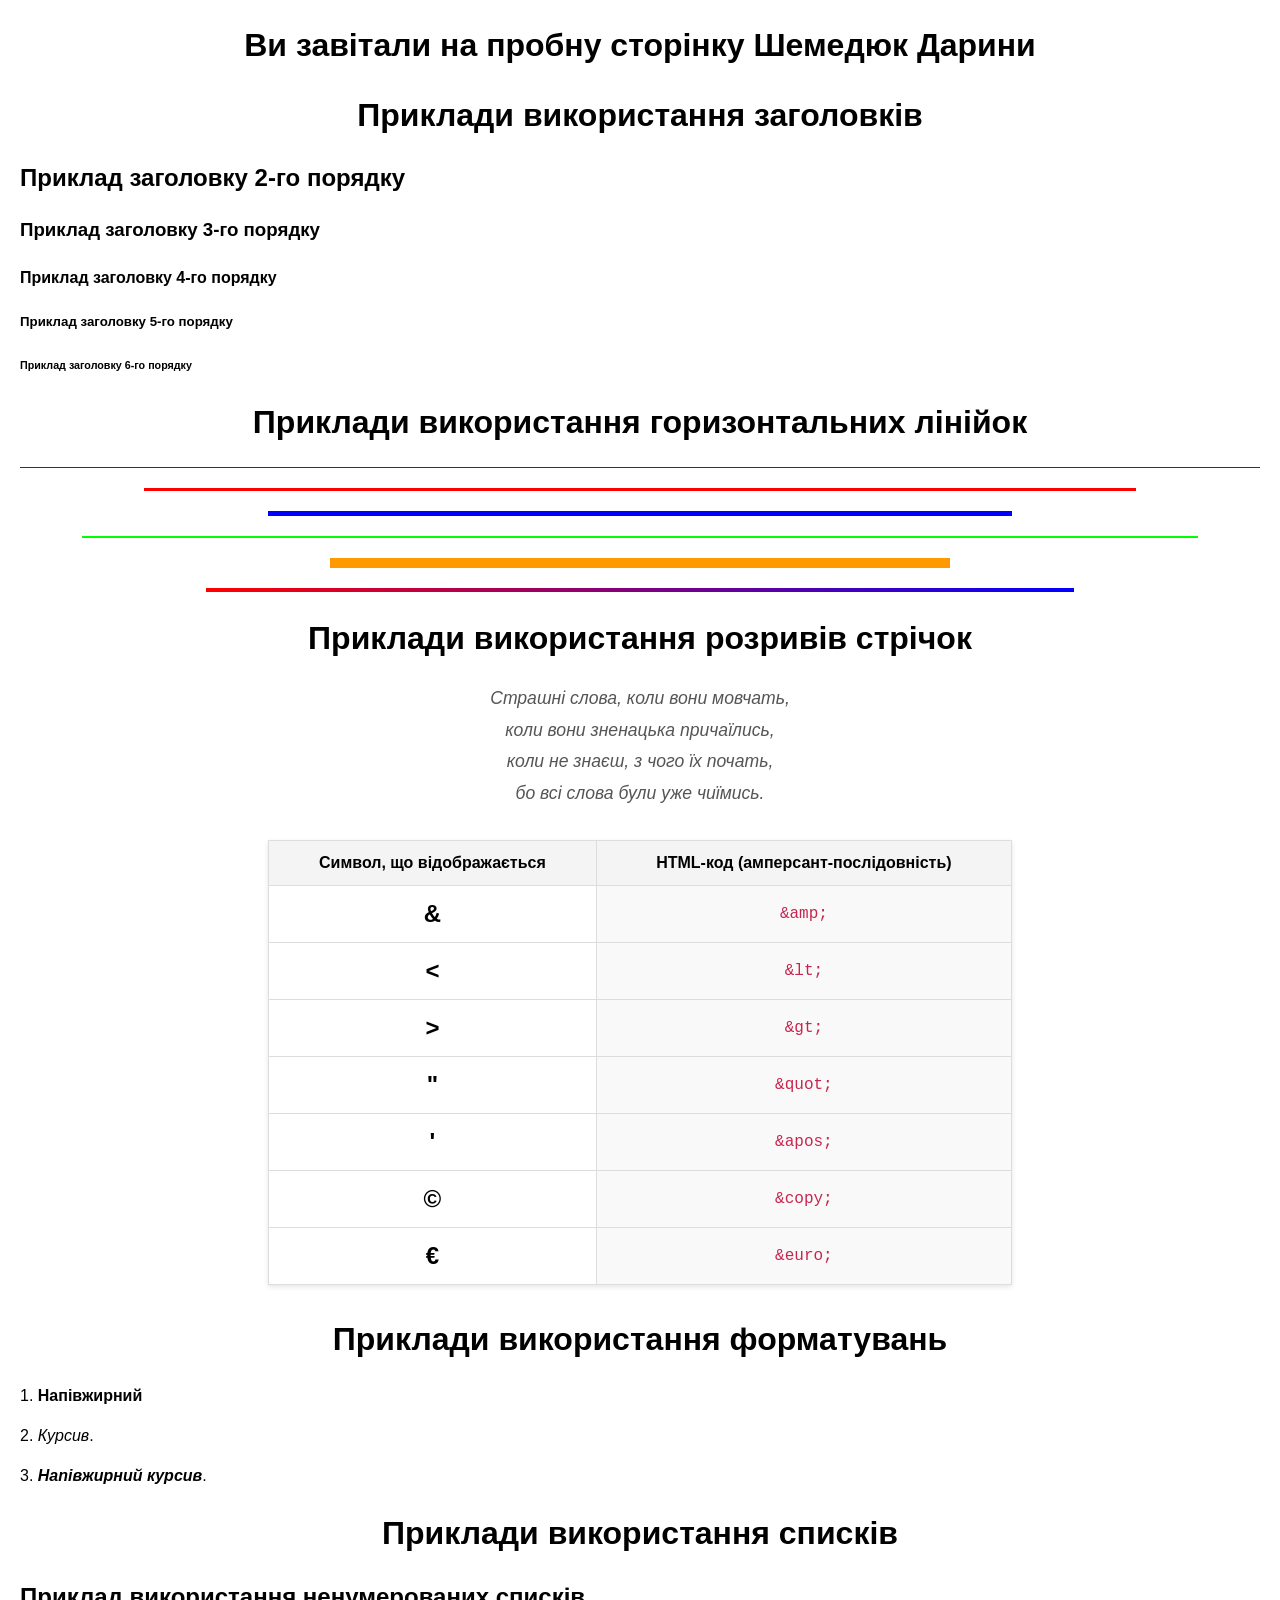
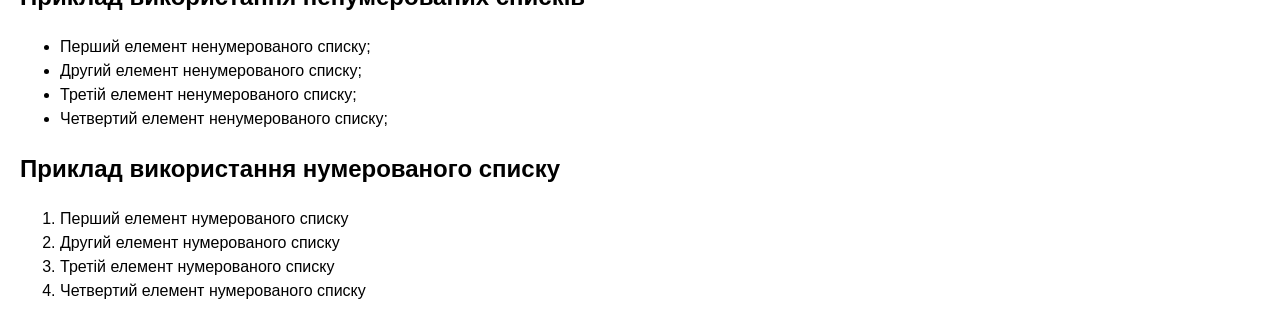
==== Лабораторна 3/index.html @ e7523a97 "feat: додано приклади ненумерованих та нумерованих списків" ====
<!DOCTYPE html>
<html lang="uk">
<head>
  <title>Пробна сторінка Шемедюк Дарина</title>
  <meta charset="UTF-8">
  <meta name="viewport" content="width=device-width, initial-scale=1.0">

  <style>
    body {
      font-family: Arial, sans-serif;
      margin: 20px;
      line-height: 1.5;
    }
    h1 {
      text-align: center;
    }

    hr {
      border: none;
      margin: 20px auto;
    }

    .hr-1 { height: 1px; width: 100%; background-color: #333; }
    .hr-2 { height: 3px; width: 80%; background-color: #f00; }
    .hr-3 { height: 5px; width: 60%; background-color: #00f; }
    .hr-4 { height: 2px; width: 90%; background-color: #0f0; }
    .hr-5 { height: 10px; width: 50%; background-color: #f90; }
    .hr-6 {
      height: 4px;
      width: 70%;
      background-image: linear-gradient(to right, #f00, #00f);
    }

    .poem {
      text-align: center;
      font-style: italic;
      font-size: 1.1em;
      color: #555;
      line-height: 1.8;
    }

    .entity-table {
      width: 60%;
      margin: 30px auto;
      border-collapse: collapse;
      box-shadow: 0 2px 5px rgba(0,0,0,0.1);
    }

    .entity-table th,
    .entity-table td {
      border: 1px solid #ddd;
      padding: 10px 15px;
      text-align: center;
    }

    .entity-table th {
      background-color: #f4f4f4;
      font-weight: bold;
    }

    .entity-table td:first-child {
      font-size: 1.5em;
      font-weight: bold;
    }

    .entity-table td:last-child {
      font-family: 'Courier New', Courier, monospace;
      background-color: #f9f9f9;
      color: #c7254e;
    }
  </style>
</head>
<body>
<h1>Ви завітали на пробну сторінку Шемедюк Дарини</h1>

<h1>Приклади використання заголовків</h1>

<h2>Приклад заголовку 2-го порядку</h2>
<h3>Приклад заголовку 3-го порядку</h3>
<h4>Приклад заголовку 4-го порядку</h4>
<h5>Приклад заголовку 5-го порядку</h5>
<h6>Приклад заголовку 6-го порядку</h6>

<h1>Приклади використання горизонтальних лінійок</h1>
<hr class="hr-1">
<hr class="hr-2">
<hr class="hr-3">
<hr class="hr-4">
<hr class="hr-5">
<hr class="hr-6">

<h1>Приклади використання розривів стрічок</h1>
<p class="poem">
  Страшні слова, коли вони мовчать,<br>
  коли вони зненацька причаїлись,<br>
  коли не знаєш, з чого їх почать,<br>
  бо всі слова були уже чиїмись.
</p>

<table class="entity-table">
  <thead>
  <tr>
    <th>Символ, що відображається</th>
    <th>HTML-код (амперсант-послідовність)</th>
  </tr>
  </thead>
  <tbody>
  <tr>
    <td>&</td>
    <td>&amp;amp;</td>
  </tr>
  <tr>
    <td><</td>
    <td>&amp;lt;</td>
  </tr>
  <tr>
    <td>></td>
    <td>&amp;gt;</td>
  </tr>
  <tr>
    <td>"</td>
    <td>&amp;quot;</td>
  </tr>
  <tr>
    <td>'</td>
    <td>&amp;apos;</td>
  </tr>
  <tr>
    <td>©</td>
    <td>&amp;copy;</td>
  </tr>
  <tr>
    <td>€</td>
    <td>&amp;euro;</td>
  </tr>
  </tbody>
</table>

<h1>Приклади використання форматувань</h1>

<p>1. <strong>Напівжирний</strong></p>
<p>2. <em>Курсив</em>.</p>
<p>3. <strong><em>Напівжирний курсив</strong></em>.</p>

<h1>Приклади використання списків</h1>

<h2>Приклад використання ненумерованих списків</h2>
<ul>
  <li>Перший елемент ненумерованого списку;</li>
  <li>Другий елемент ненумерованого списку;</li>
  <li>Третій елемент ненумерованого списку;</li>
  <li>Четвертий елемент ненумерованого списку;</li>
</ul>

<h2>Приклад використання нумерованого списку</h2>
<ol>
  <li>Перший елемент нумерованого списку</li>
  <li>Другий елемент нумерованого списку</li>
  <li>Третій елемент нумерованого списку</li>
  <li>Четвертий елемент нумерованого списку</li>
</ol>
</body>
</html>
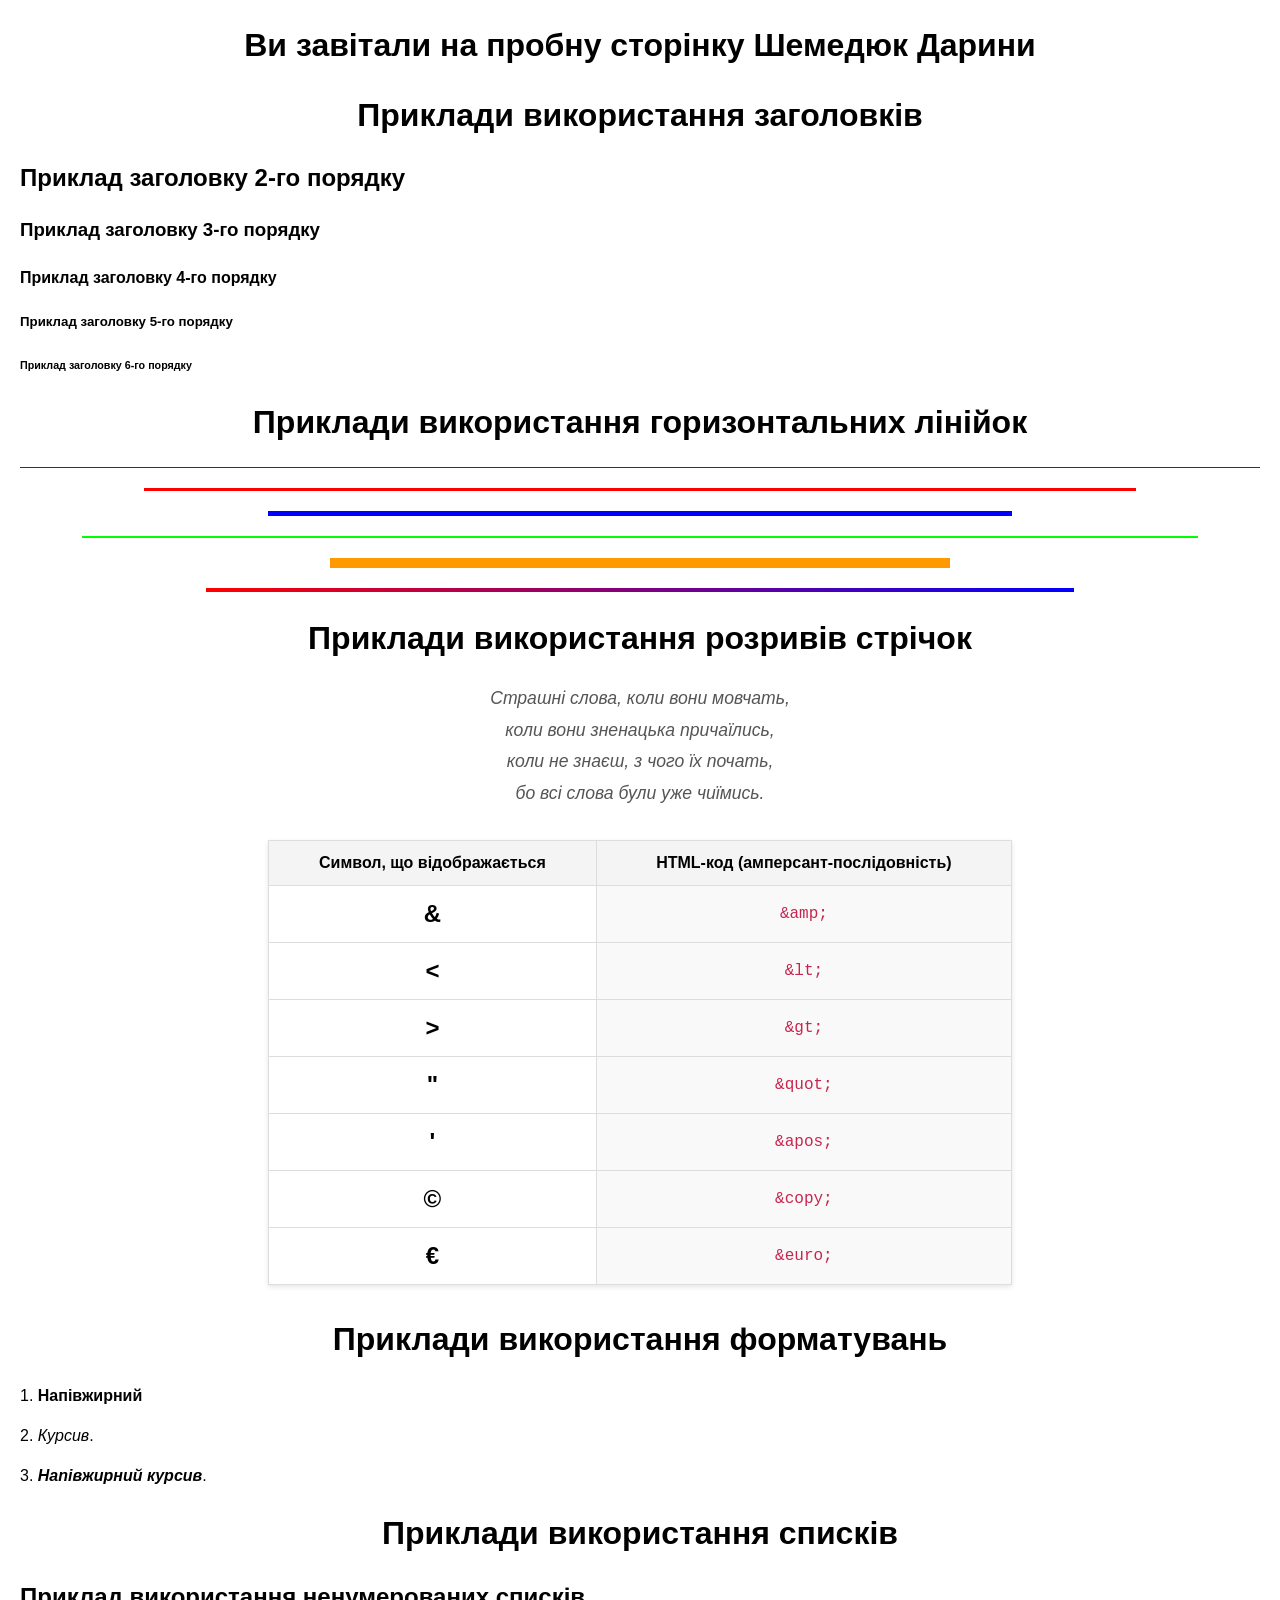
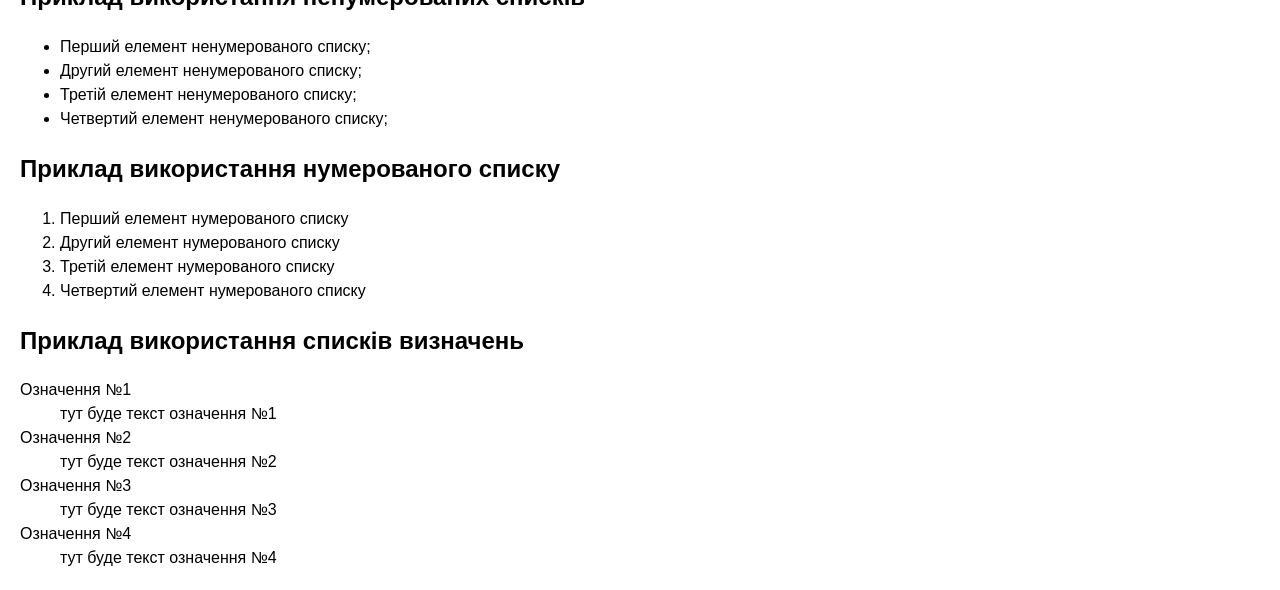
==== commit 2700d105: "feat:додано список визначень" ====
--- a/Лабораторна 3/index.html
+++ b/Лабораторна 3/index.html
@@ -159,5 +159,21 @@
   <li>Третій елемент нумерованого списку</li>
   <li>Четвертий елемент нумерованого списку</li>
 </ol>
+
+<h2>Приклад використання списків визначень</h2>
+
+<dl>
+  <dt>Означення №1</dt>
+  <dd>тут буде текст означення №1</dd>
+
+  <dt>Означення №2</dt>
+  <dd>тут буде текст означення №2</dd>
+
+  <dt>Означення №3</dt>
+  <dd>тут буде текст означення №3</dd>
+
+  <dt>Означення №4</dt>
+  <dd>тут буде текст означення №4</dd>
+</dl>
 </body>
 </html>
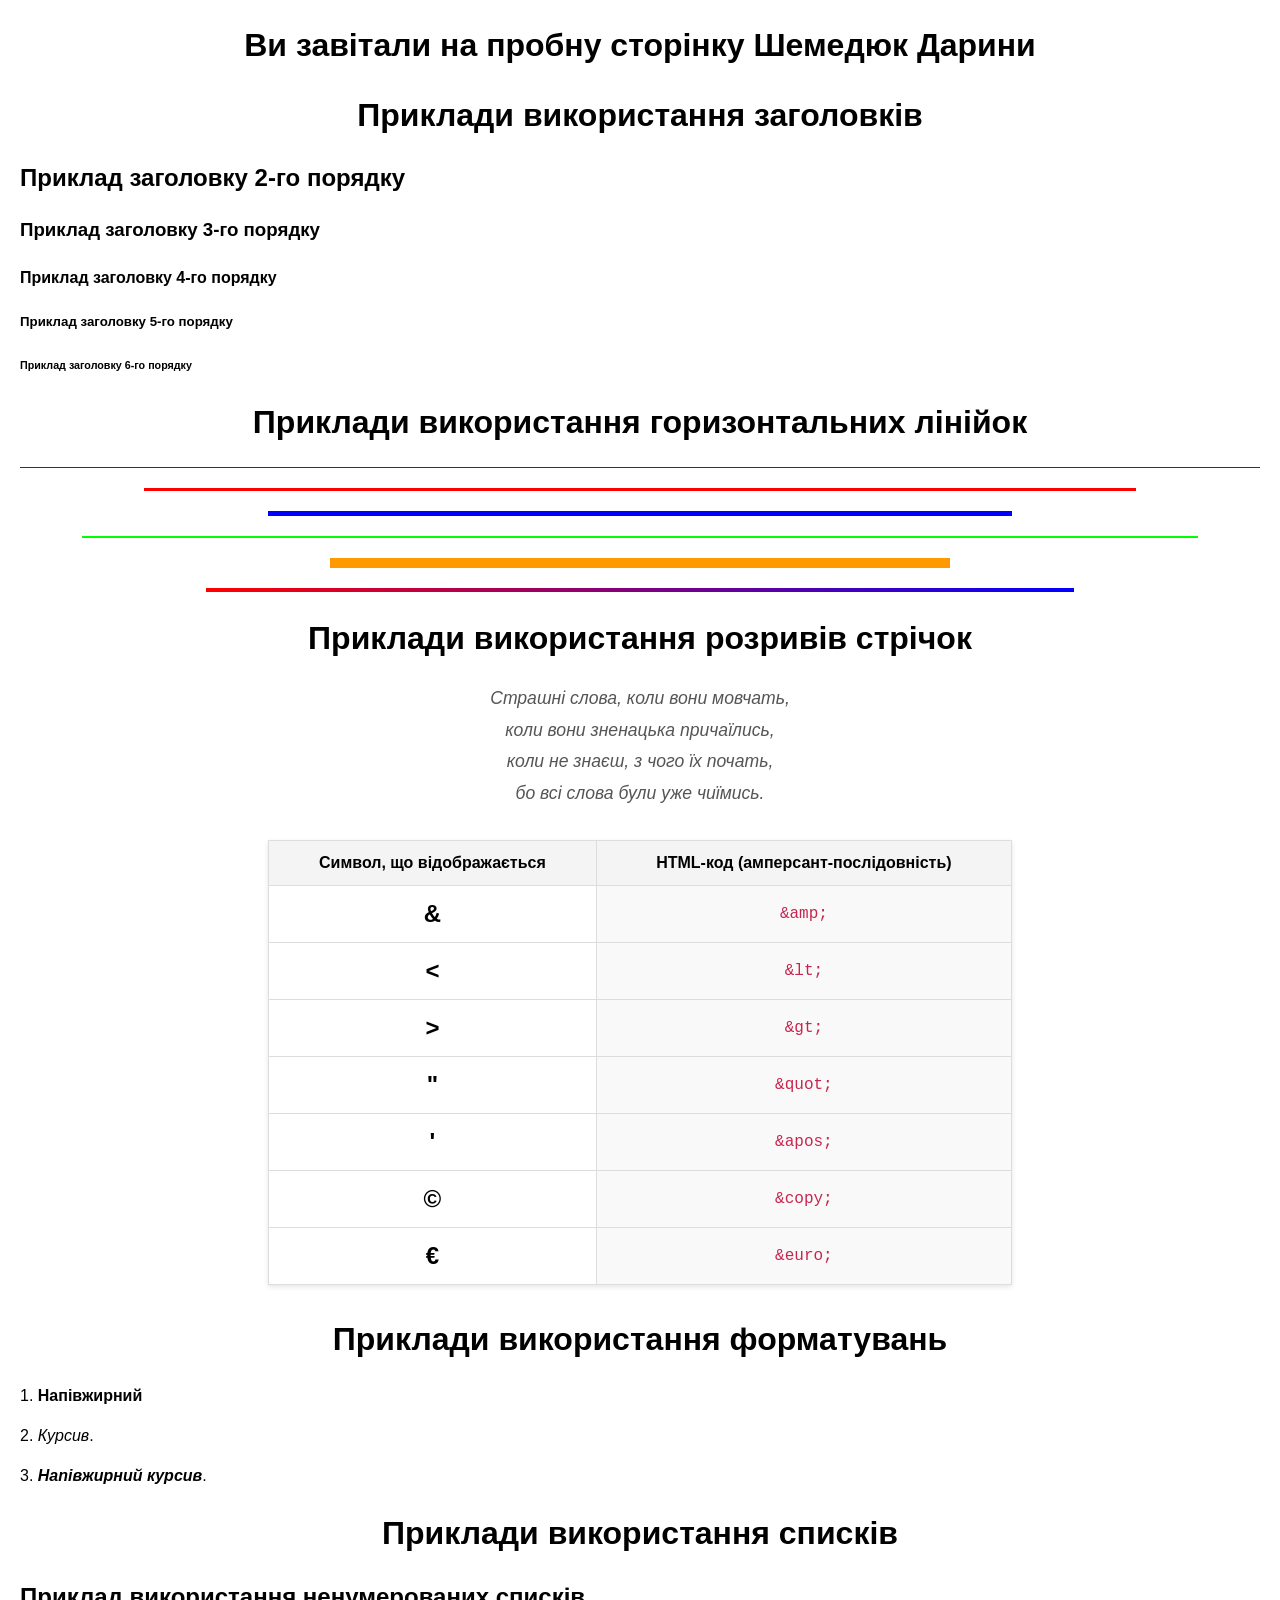
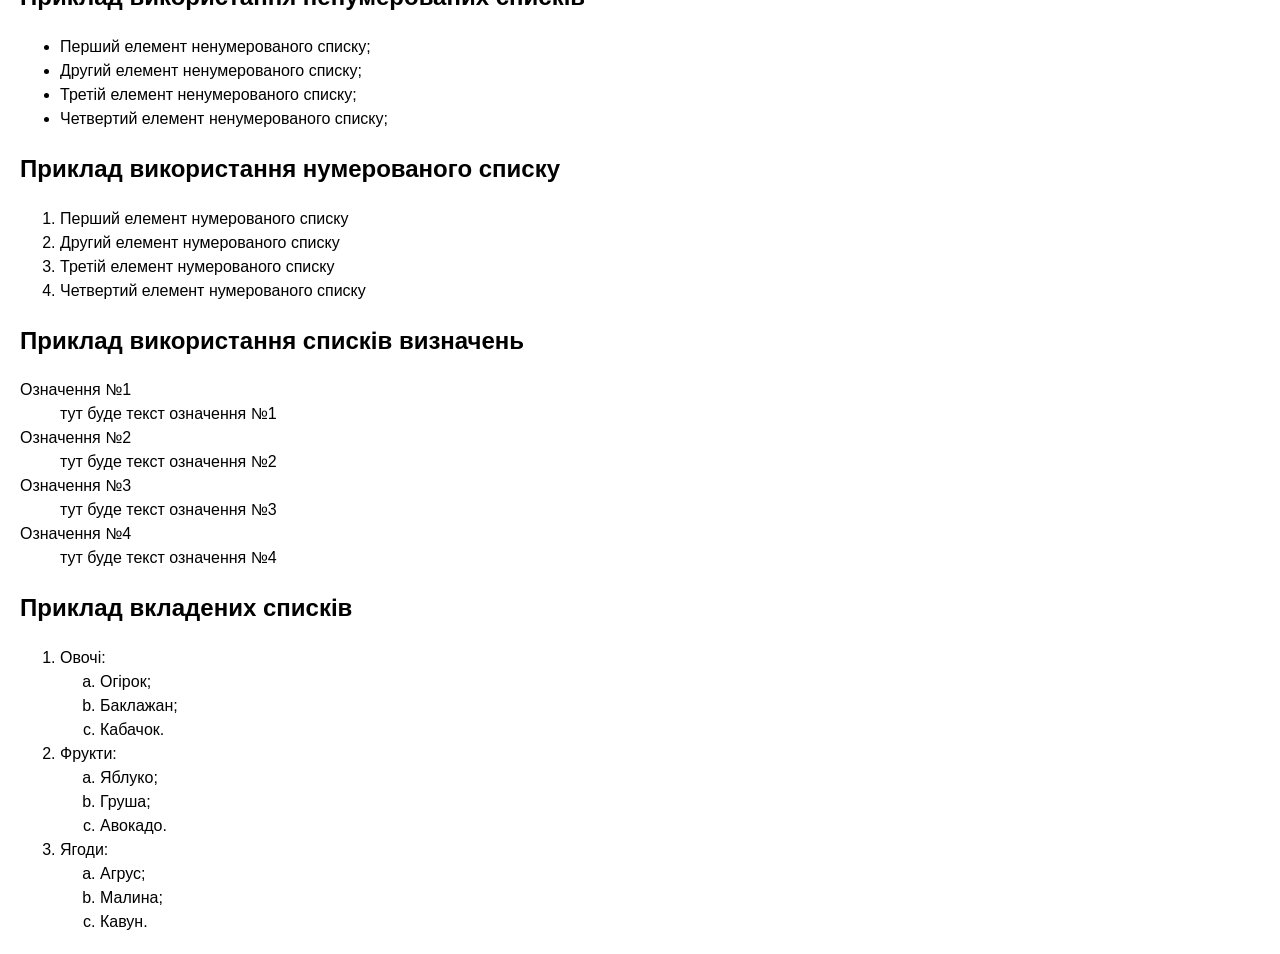
==== commit 5e9cdfe0: "feat:додано приклад вкладених списків" ====
--- a/Лабораторна 3/index.html
+++ b/Лабораторна 3/index.html
@@ -175,5 +175,31 @@
   <dt>Означення №4</dt>
   <dd>тут буде текст означення №4</dd>
 </dl>
+
+<h2>Приклад вкладених списків</h2>
+
+<ol>
+  <li>Овочі:
+    <ol type="a">
+      <li>Огірок;</li>
+      <li>Баклажан;</li>
+      <li>Кабачок.</li>
+    </ol>
+  </li>
+  <li>Фрукти:
+    <ol type="a">
+      <li>Яблуко;</li>
+      <li>Груша;</li>
+      <li>Авокадо.</li>
+    </ol>
+  </li>
+  <li>Ягоди:
+    <ol type="a">
+      <li>Агрус;</li>
+      <li>Малина;</li>
+      <li>Кавун.</li>
+    </ol>
+  </li>
+</ol>
 </body>
 </html>
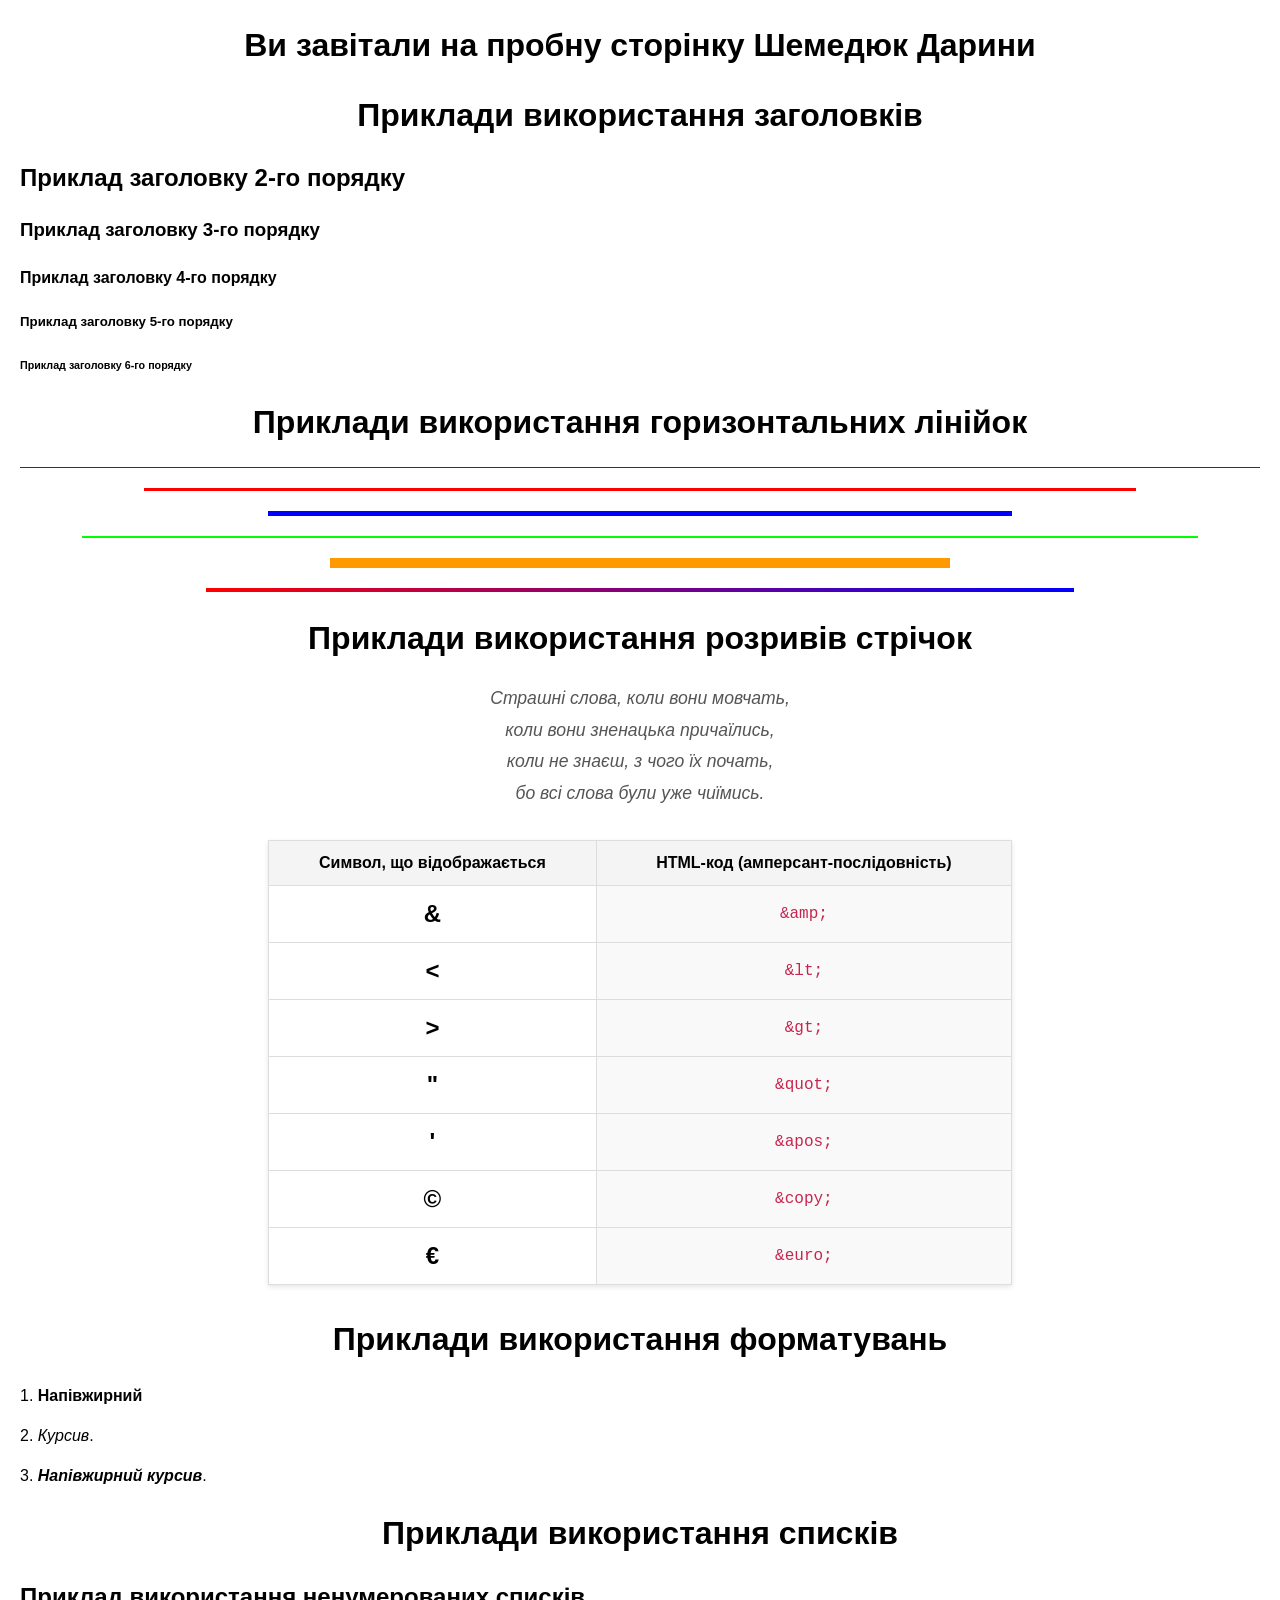
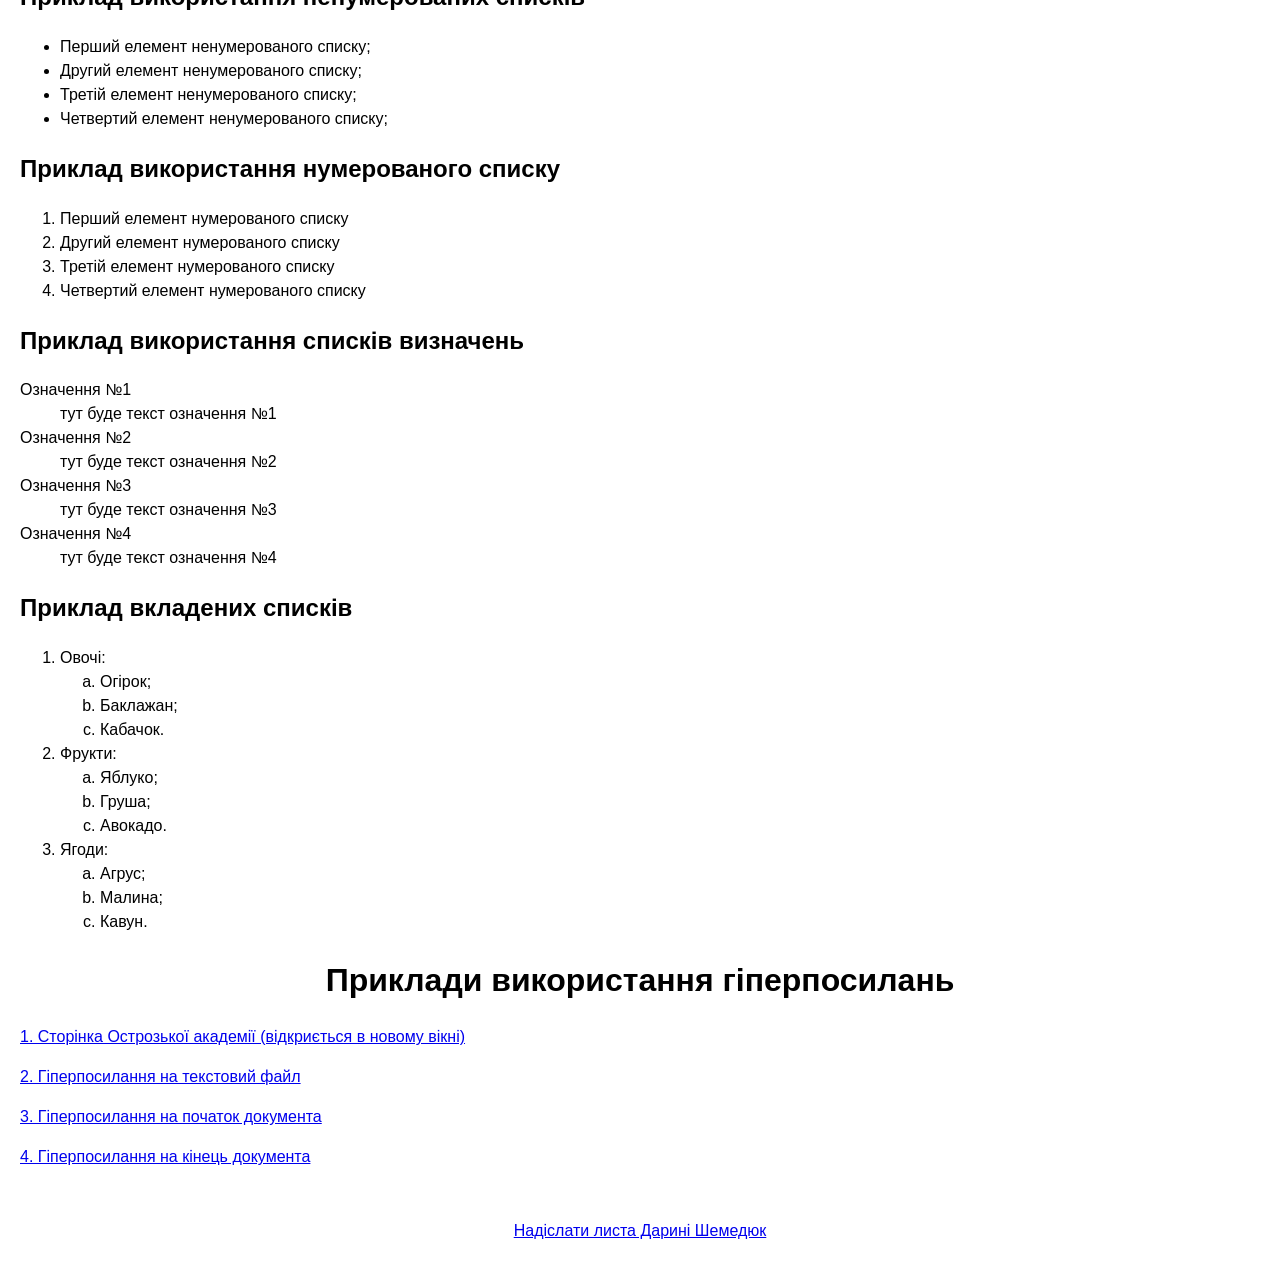
==== commit 0408798b: "feat:додано приклад гіперпосилань" ====
--- a/Лабораторна 3/index.html
+++ b/Лабораторна 3/index.html
@@ -201,5 +201,24 @@
     </ol>
   </li>
 </ol>
+
+<h1>Приклади використання гіперпосилань</h1>
+
+<p><a href="https://www.oa.edu.ua/" target="_blank">1. Сторінка Острозької академії (відкриється в новому вікні)</a></p>
+
+<p><a href="text_file.txt">2. Гіперпосилання на текстовий файл</a></p>
+
+<p><a href="#top_of_page">3. Гіперпосилання на початок документа</a></p>
+
+<p><a href="#bottom_of_page">4. Гіперпосилання на кінець документа</a></p>
+
+<p class="mail-link-container" style="text-align: center; margin-top: 50px; padding-bottom: 20px;">
+  <a href="mailto:shemedyuk.daryna@example.com?Subject=Питання_щодо_завдання"
+     title="клацніть тут, щоб написати мені листа">
+    Надіслати листа Дарині Шемедюк
+  </a>
+</p>
+
+<a id="bottom_of_page"></a>
 </body>
 </html>
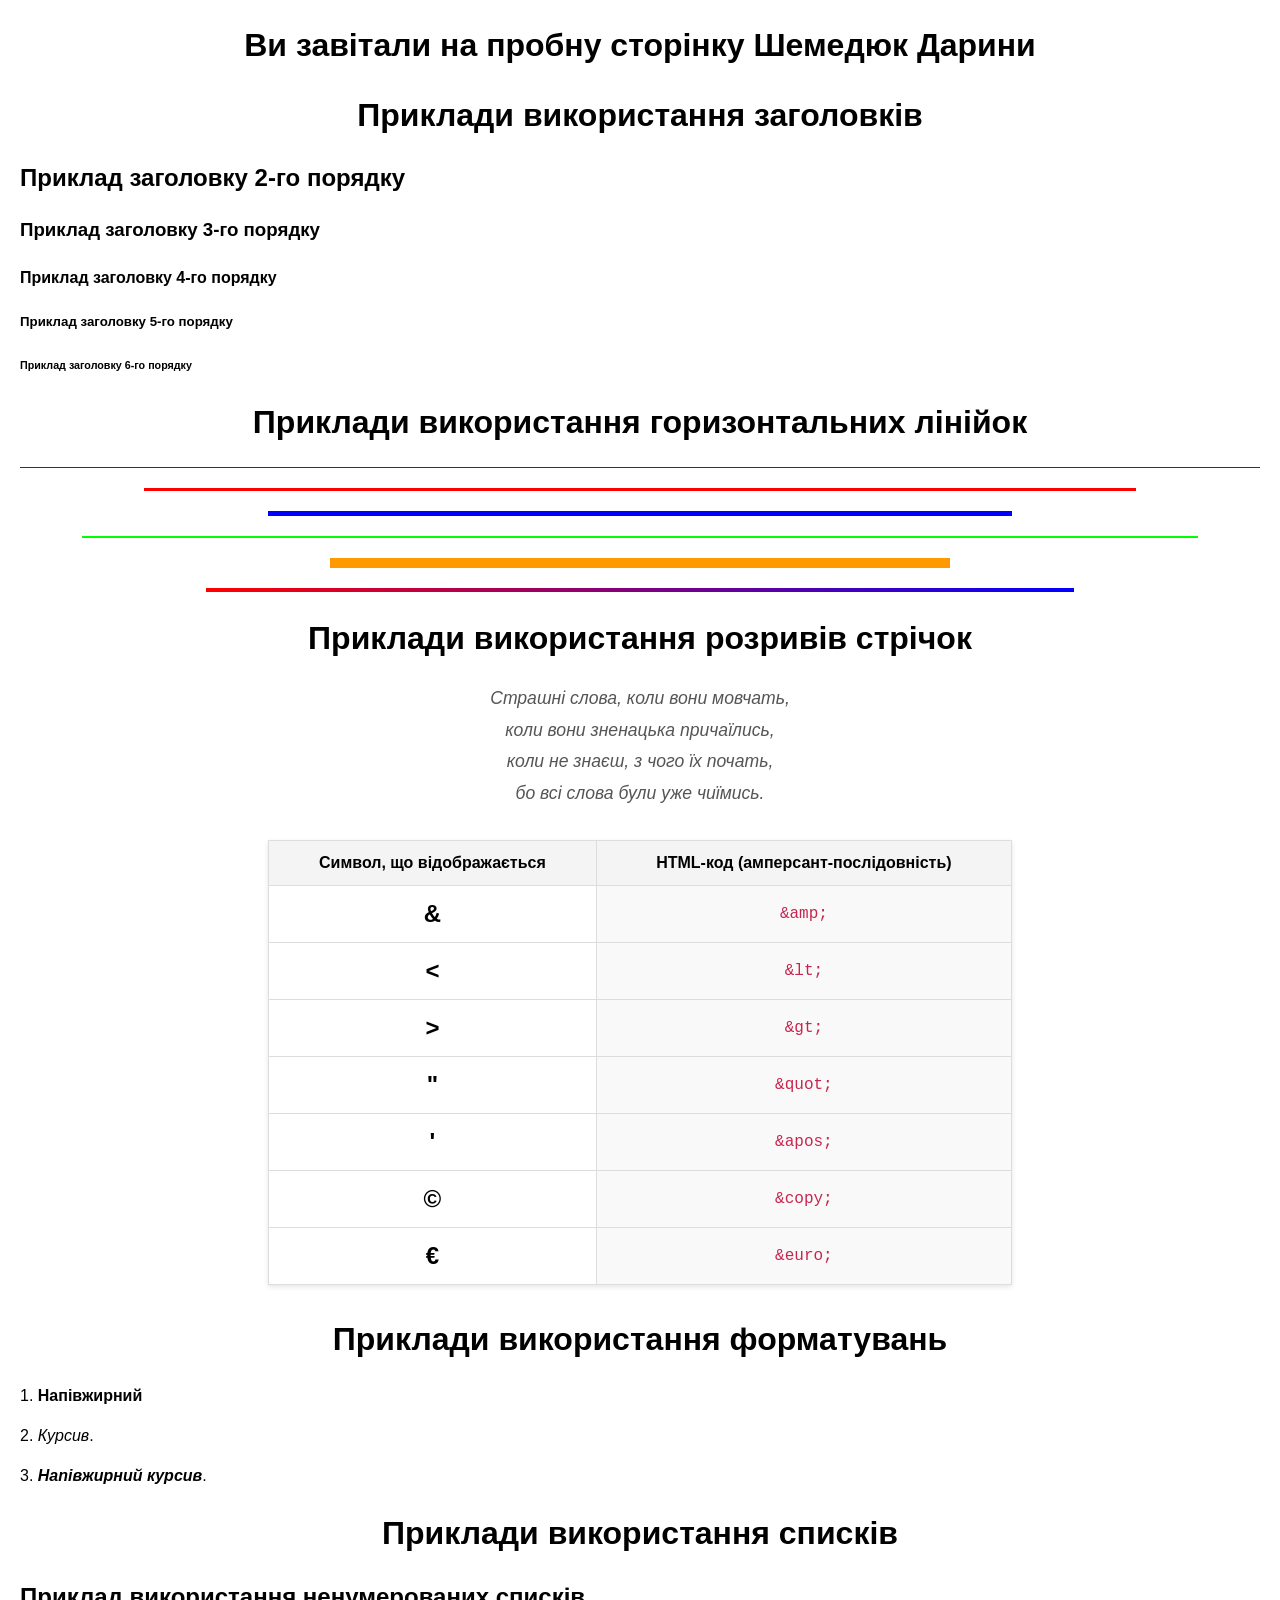
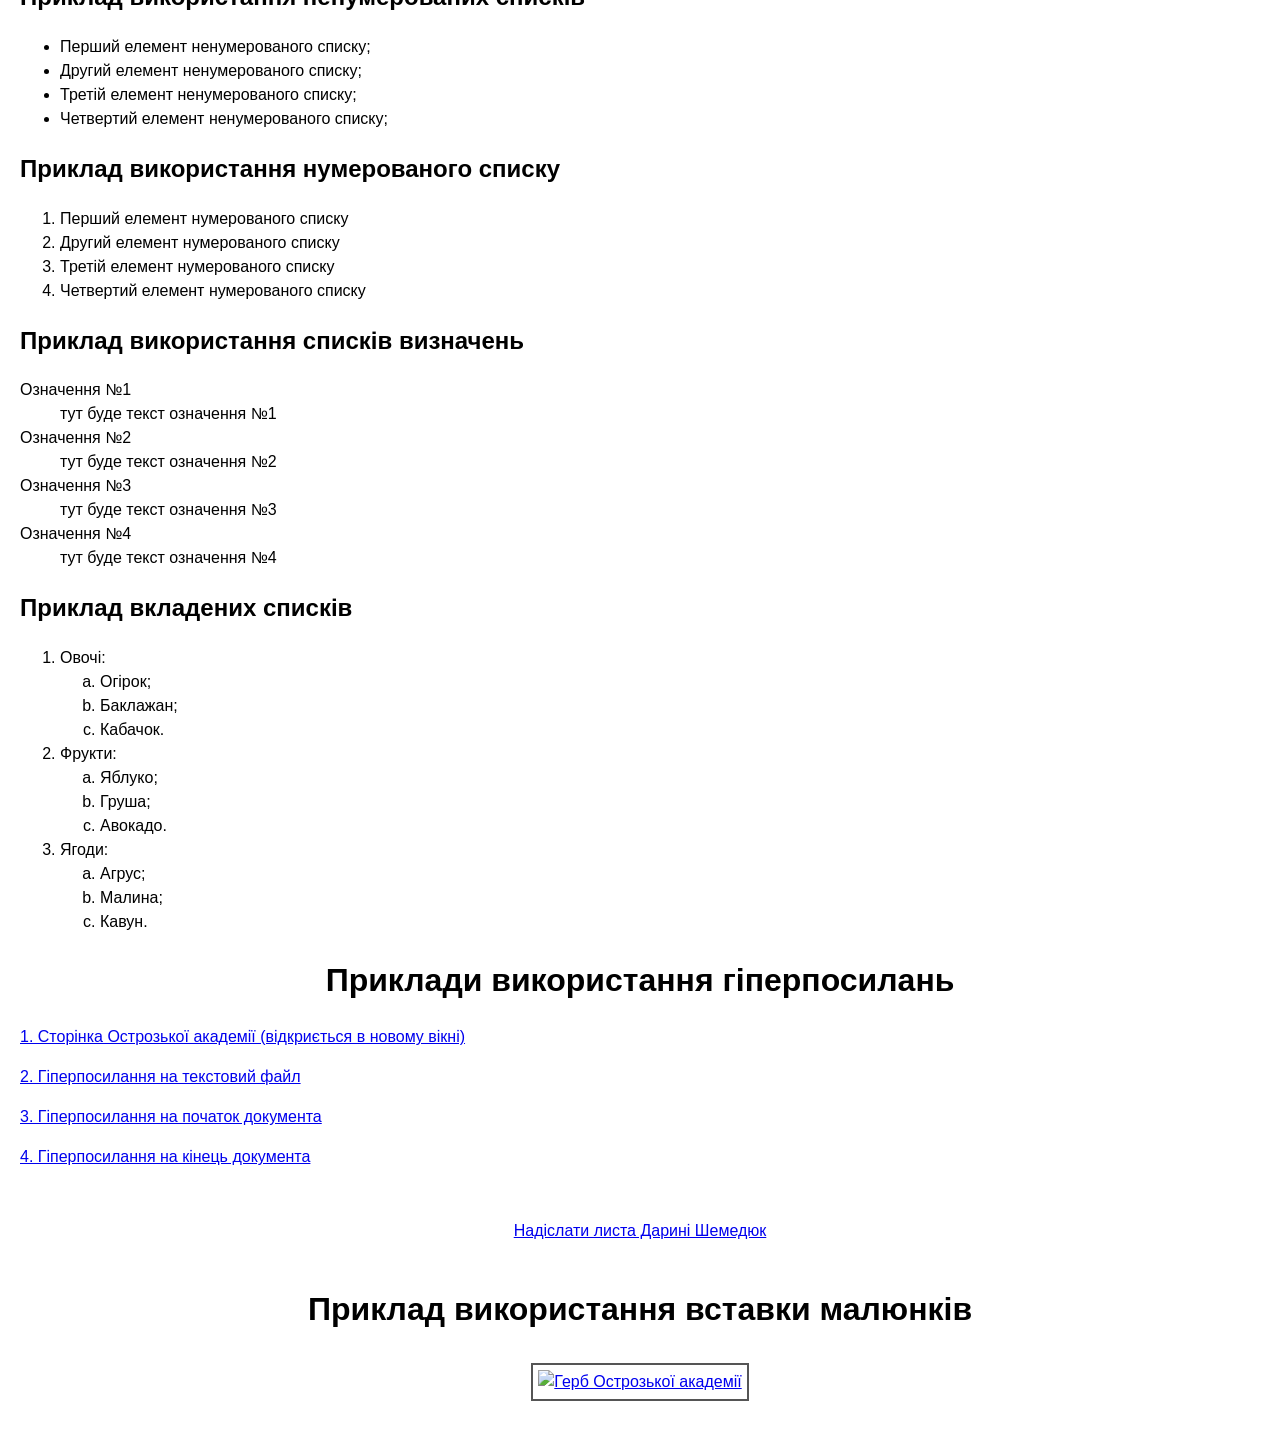
==== commit 25498cce: "feat:додано приклад гіперпосилання зображення герба" ====
--- a/Лабораторна 3/index.html
+++ b/Лабораторна 3/index.html
@@ -67,6 +67,19 @@
       font-family: 'Courier New', Courier, monospace;
       background-color: #f9f9f9;
       color: #c7254e;
+    }
+
+    .image-container {
+      text-align: center;
+      margin: 30px 0;
+    }
+
+    .герб-зображення {
+      max-width: 300px;
+      height: auto;
+      border: 2px solid #555;
+      padding: 5px;
+      transition: transform 0.3s;
     }
   </style>
 </head>
@@ -213,12 +226,21 @@
 <p><a href="#bottom_of_page">4. Гіперпосилання на кінець документа</a></p>
 
 <p class="mail-link-container" style="text-align: center; margin-top: 50px; padding-bottom: 20px;">
-  <a href="mailto:shemedyuk.daryna@example.com?Subject=Питання_щодо_завдання"
+  <a href="mailto:daryna.shemediuk@oa.edu.ua?Subject=Питання_щодо_завдання"
      title="клацніть тут, щоб написати мені листа">
     Надіслати листа Дарині Шемедюк
   </a>
 </p>
 
 <a id="bottom_of_page"></a>
+
+<h1>Приклад використання вставки малюнків</h1>
+
+<div class="image-container">
+  <a href="https://www.oa.edu.ua/" target="_blank" title="Перейти на сторінку Острозької академії">
+    <img src="gerb.jpg" alt="Герб Острозької академії" class="герб-зображення">
+  </a>
+</div>
+
 </body>
 </html>
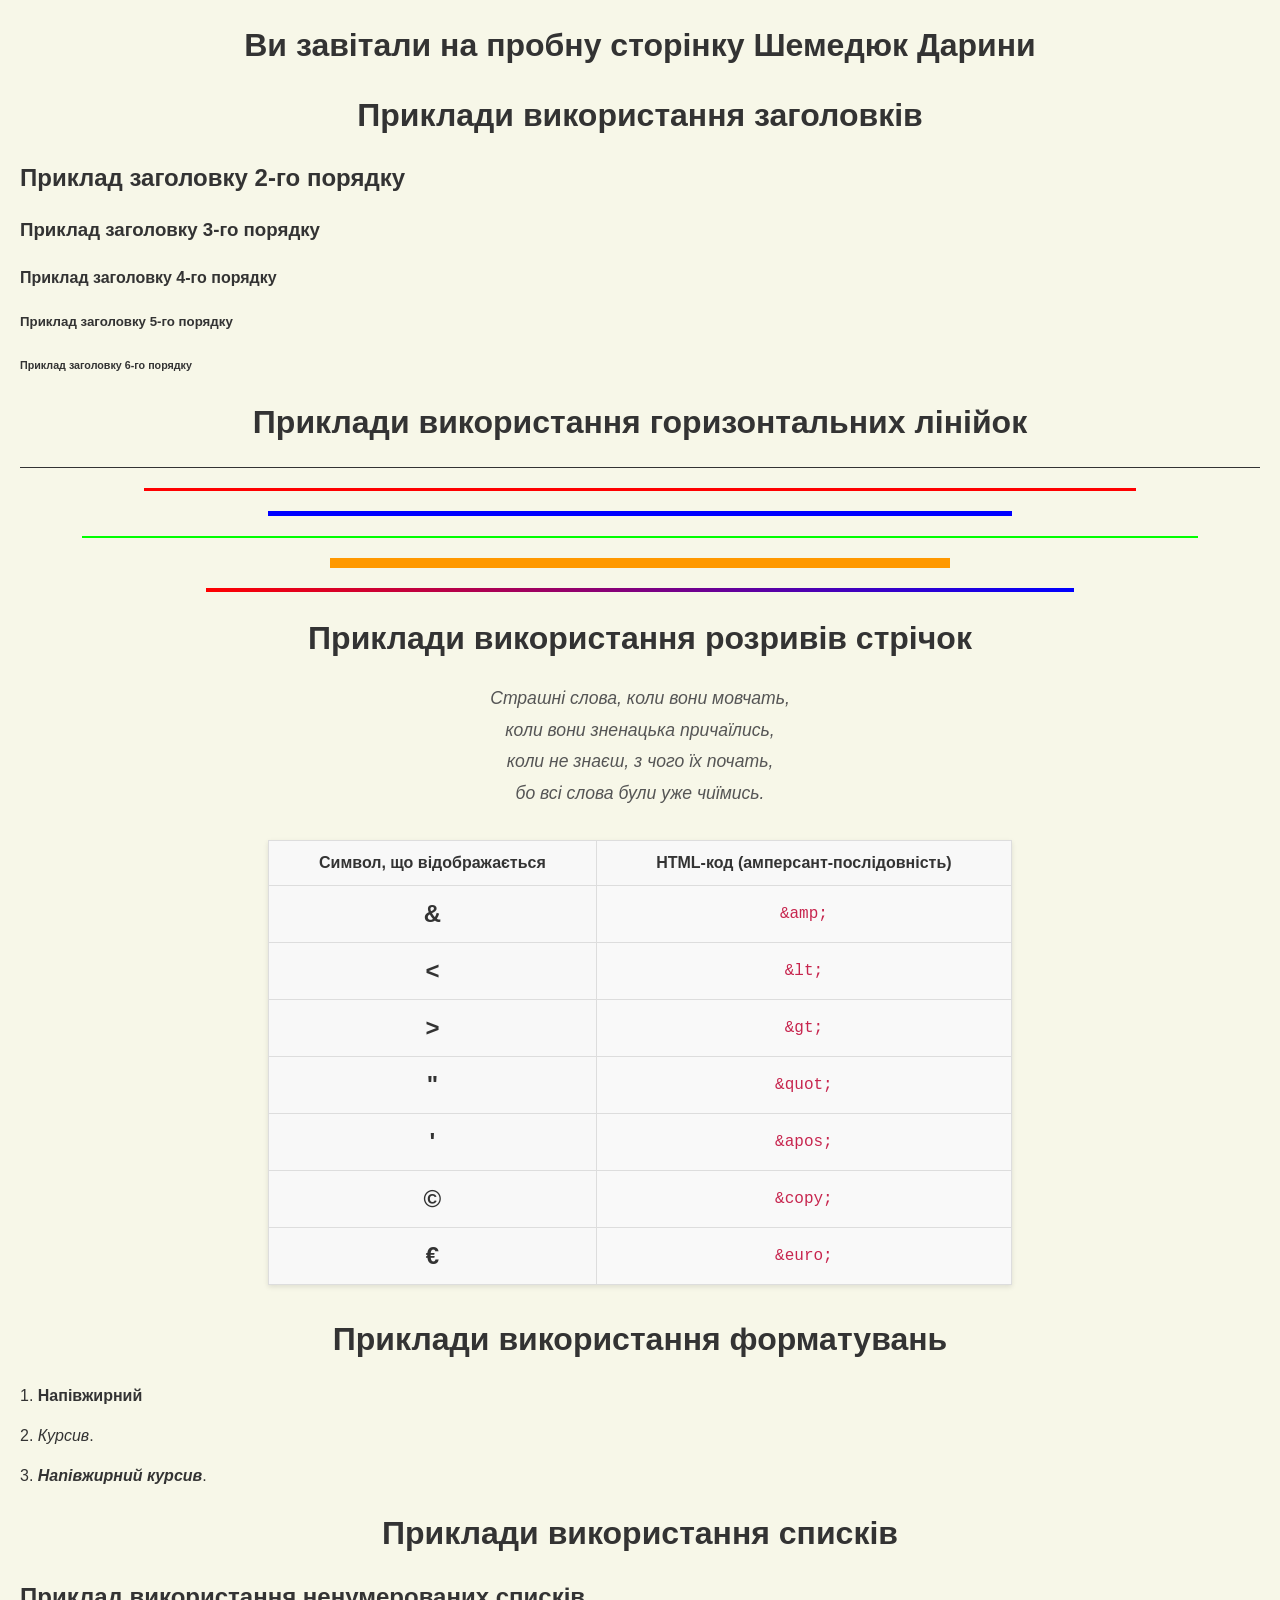
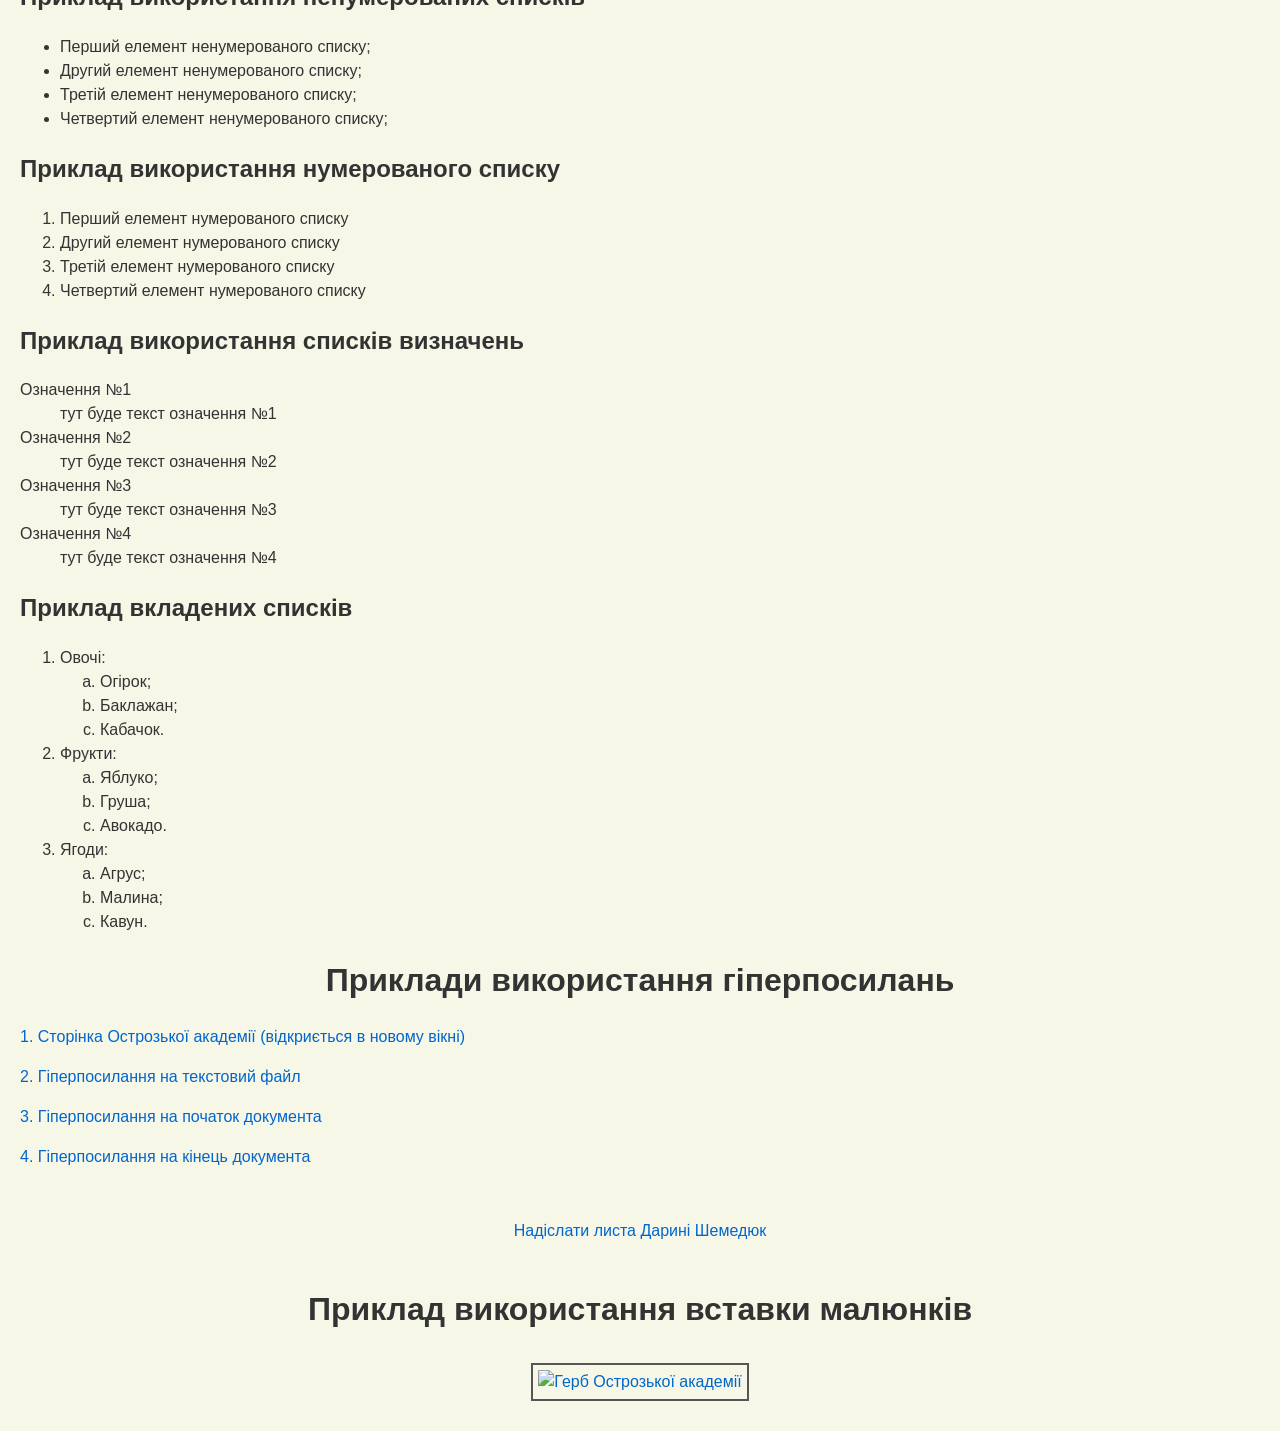
==== commit 641b202a: "feat:додано форматування документу" ====
--- a/Лабораторна 3/index.html
+++ b/Лабораторна 3/index.html
@@ -10,6 +10,8 @@
       font-family: Arial, sans-serif;
       margin: 20px;
       line-height: 1.5;
+      background-color: #f7f7e8;
+      color: #333333;
     }
     h1 {
       text-align: center;
@@ -51,10 +53,11 @@
       border: 1px solid #ddd;
       padding: 10px 15px;
       text-align: center;
+      background-color: #f8f8f8;
     }
 
     .entity-table th {
-      background-color: #f4f4f4;
+      background-color: #f8f8f8;
       font-weight: bold;
     }
 
@@ -80,6 +83,24 @@
       border: 2px solid #555;
       padding: 5px;
       transition: transform 0.3s;
+    }
+
+    a:link {
+      color: #0066cc;
+      text-decoration: none;
+    }
+
+    a:visited {
+      color: #6600cc;
+    }
+
+    a:hover {
+      color: #ff0000;
+      text-decoration: underline;
+    }
+
+    a:active {
+      color: #000099;
     }
   </style>
 </head>
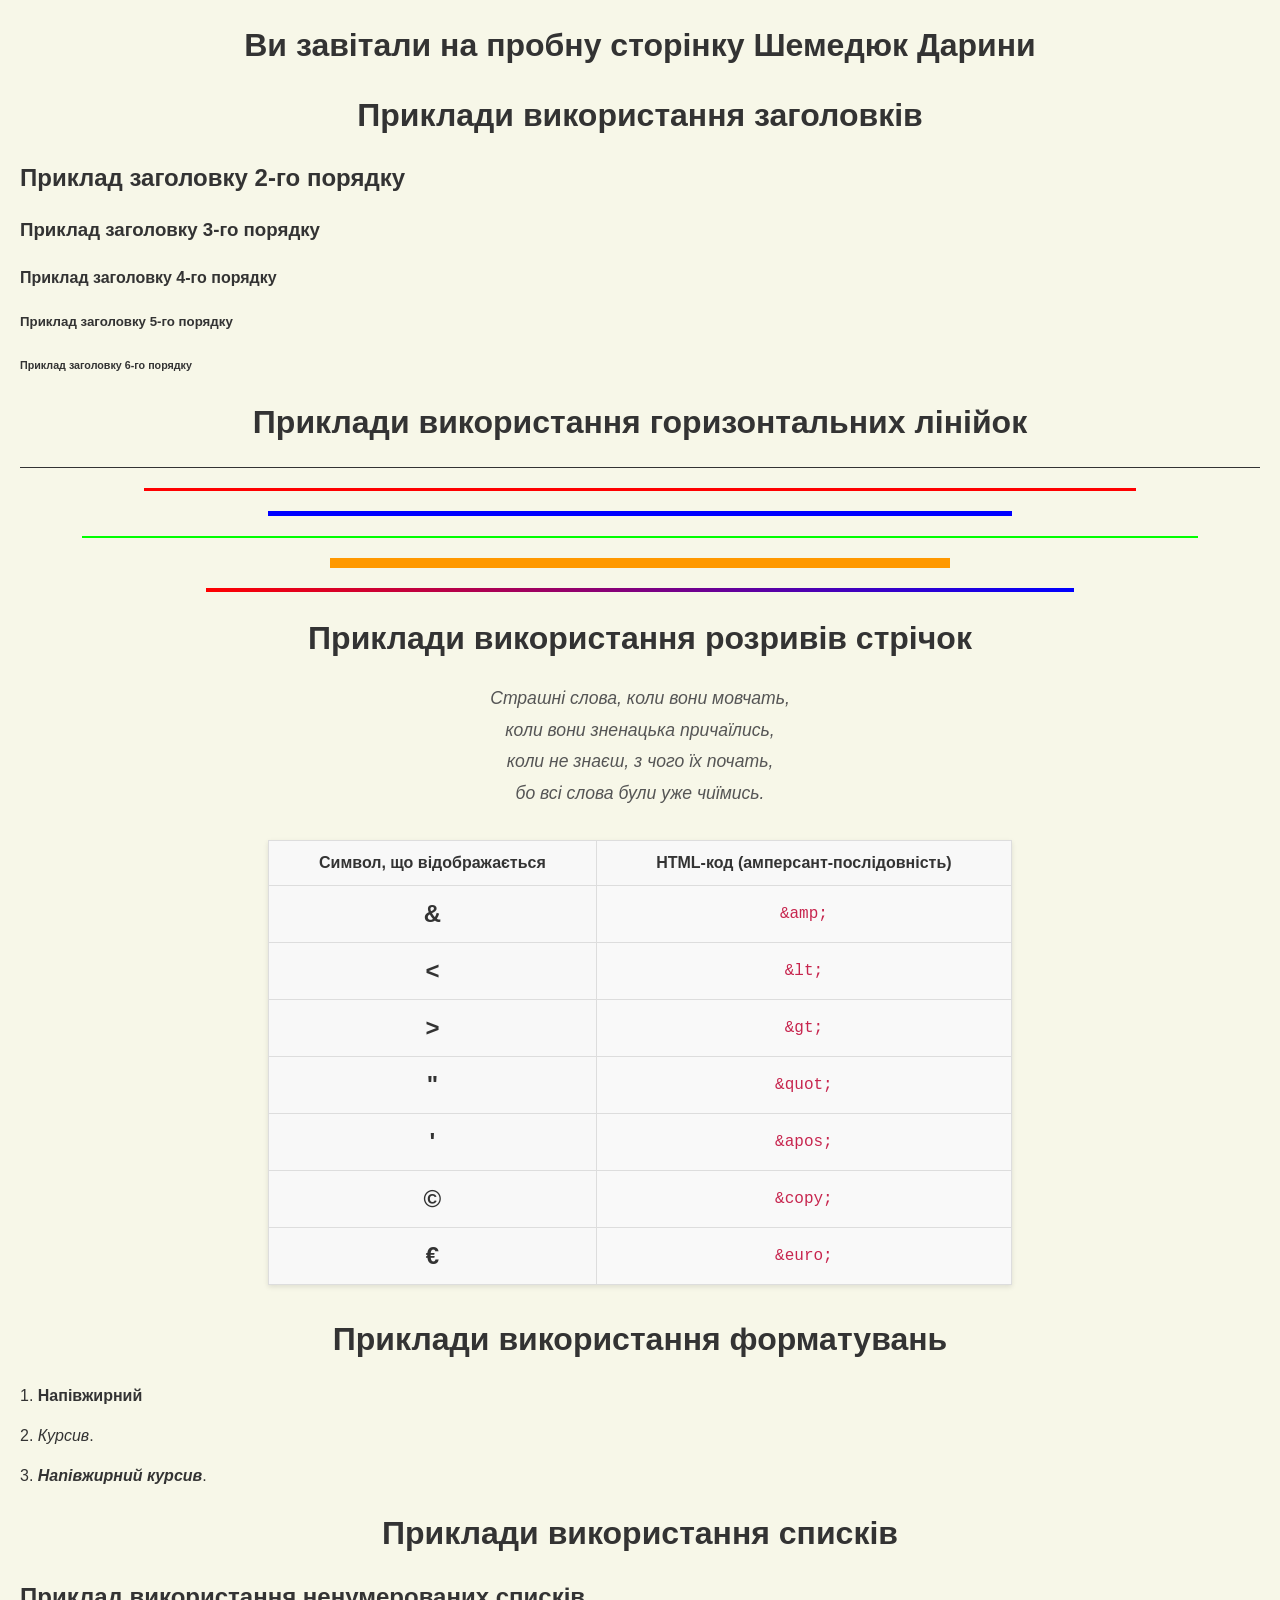
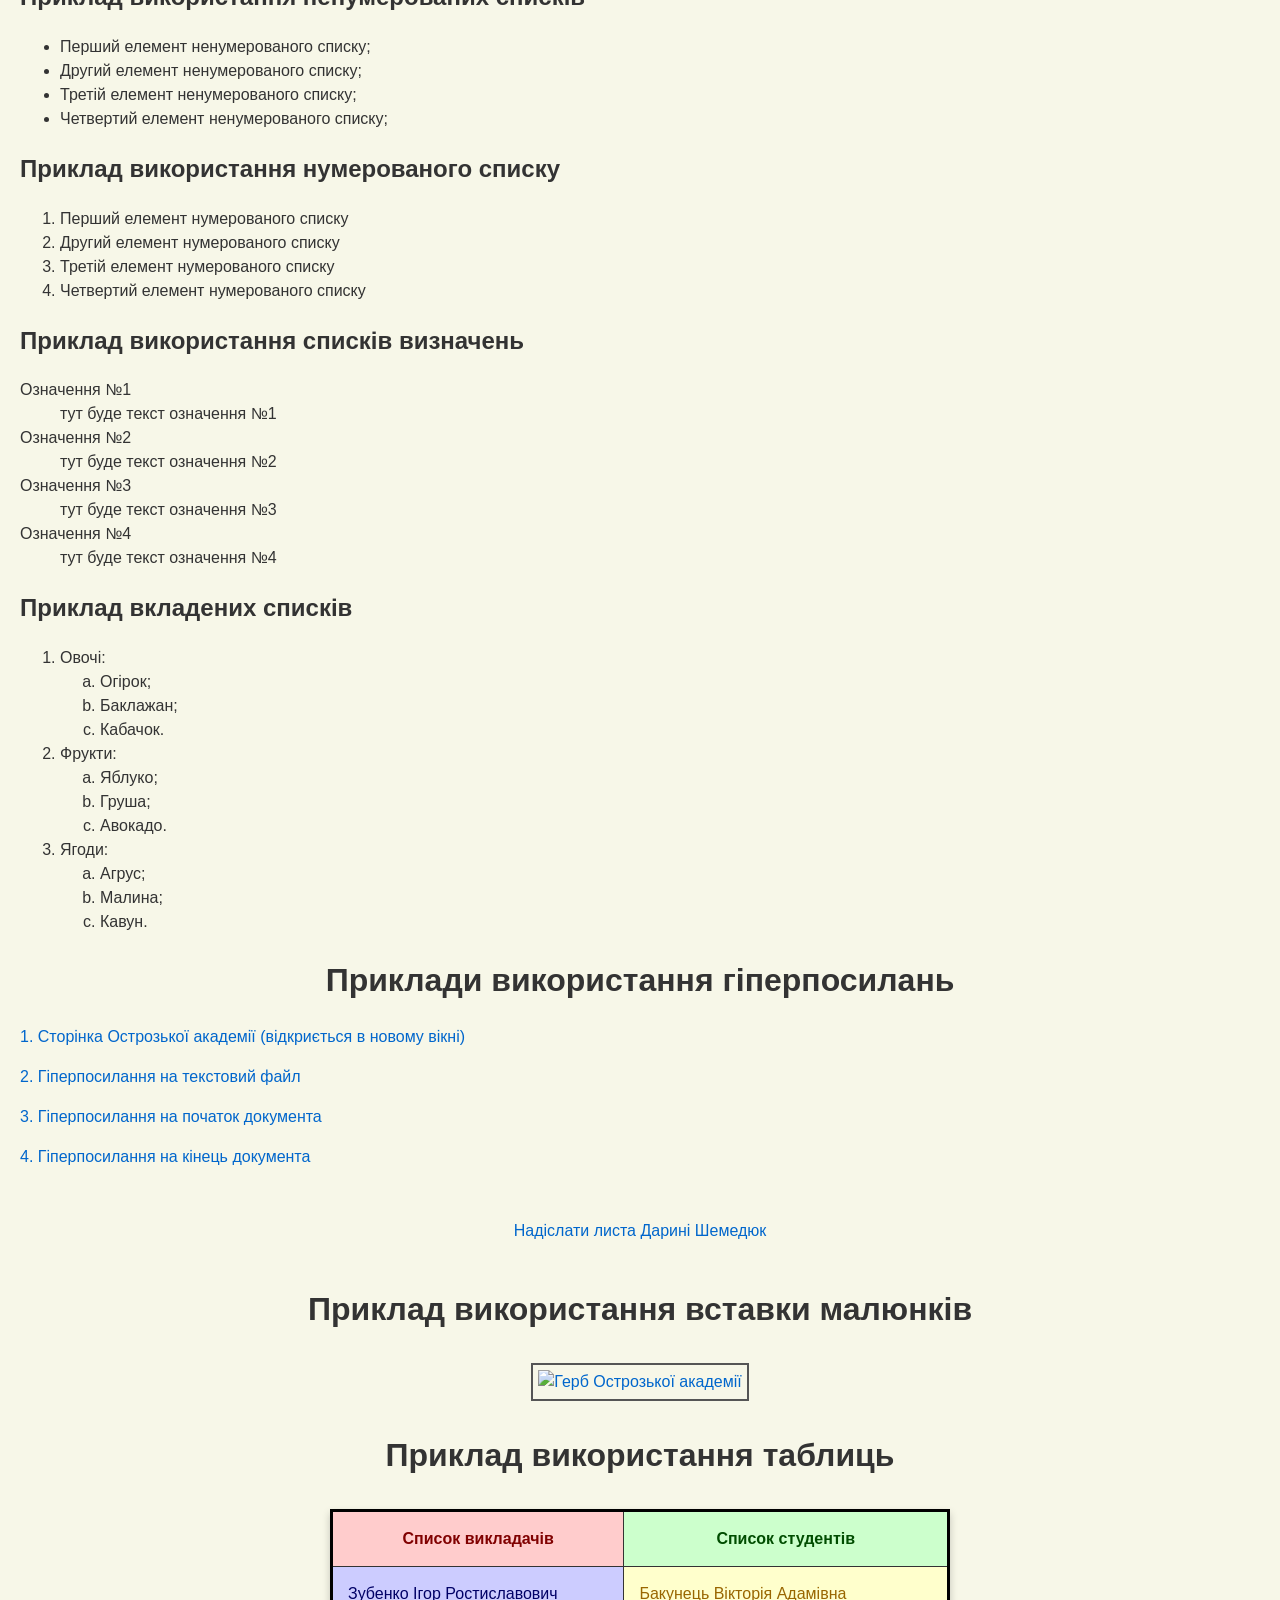
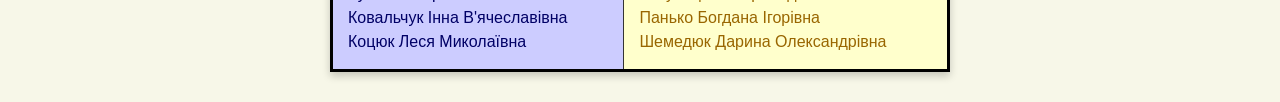
==== commit cc11a4a9: "feat:додано приклад використання таблиць" ====
--- a/Лабораторна 3/index.html
+++ b/Лабораторна 3/index.html
@@ -101,6 +101,47 @@
 
     a:active {
       color: #000099;
+    }
+
+    .styled-table-16 {
+      margin: 30px auto;
+      width: 50%;
+      border-collapse: collapse;
+      box-shadow: 0 4px 8px rgba(0,0,0,0.2);
+      border: 3px solid #000;
+    }
+
+    .styled-table-16 th,
+    .styled-table-16 td {
+      padding: 15px;
+      border: 1px solid #333;
+    }
+
+    .styled-table-16 ul {
+      text-align: left;
+      list-style-type: none;
+      padding-left: 0;
+      margin: 0;
+    }
+
+    .cell-1-1 {
+      background-color: #ffcccc;
+      color: #800000;
+    }
+
+    .cell-1-2 {
+      background-color: #ccffcc;
+      color: #004d00;
+    }
+
+    .cell-2-1 {
+      background-color: #ccccff;
+      color: #000066;
+    }
+
+    .cell-2-2 {
+      background-color: #ffffcc;
+      color: #996600;
     }
   </style>
 </head>
@@ -263,5 +304,29 @@
   </a>
 </div>
 
+<h1>Приклад використання таблиць</h1>
+
+<table class="styled-table-16">
+  <tr>
+    <th class="cell-1-1">Список викладачів</th>
+    <th class="cell-1-2">Список студентів</th>
+  </tr>
+  <tr>
+    <td class="cell-2-1">
+      <ul>
+        <li>Зубенко Ігор Ростиславович</li>
+        <li>Ковальчук Інна В'ячеславівна</li>
+        <li>Коцюк Леся Миколаївна</li>
+      </ul>
+    </td>
+    <td class="cell-2-2">
+      <ul>
+        <li>Бакунець Вікторія Адамівна</li>
+        <li>Панько Богдана Ігорівна</li>
+        <li>Шемедюк Дарина Олександрівна</li>
+      </ul>
+    </td>
+  </tr>
+</table>
 </body>
 </html>
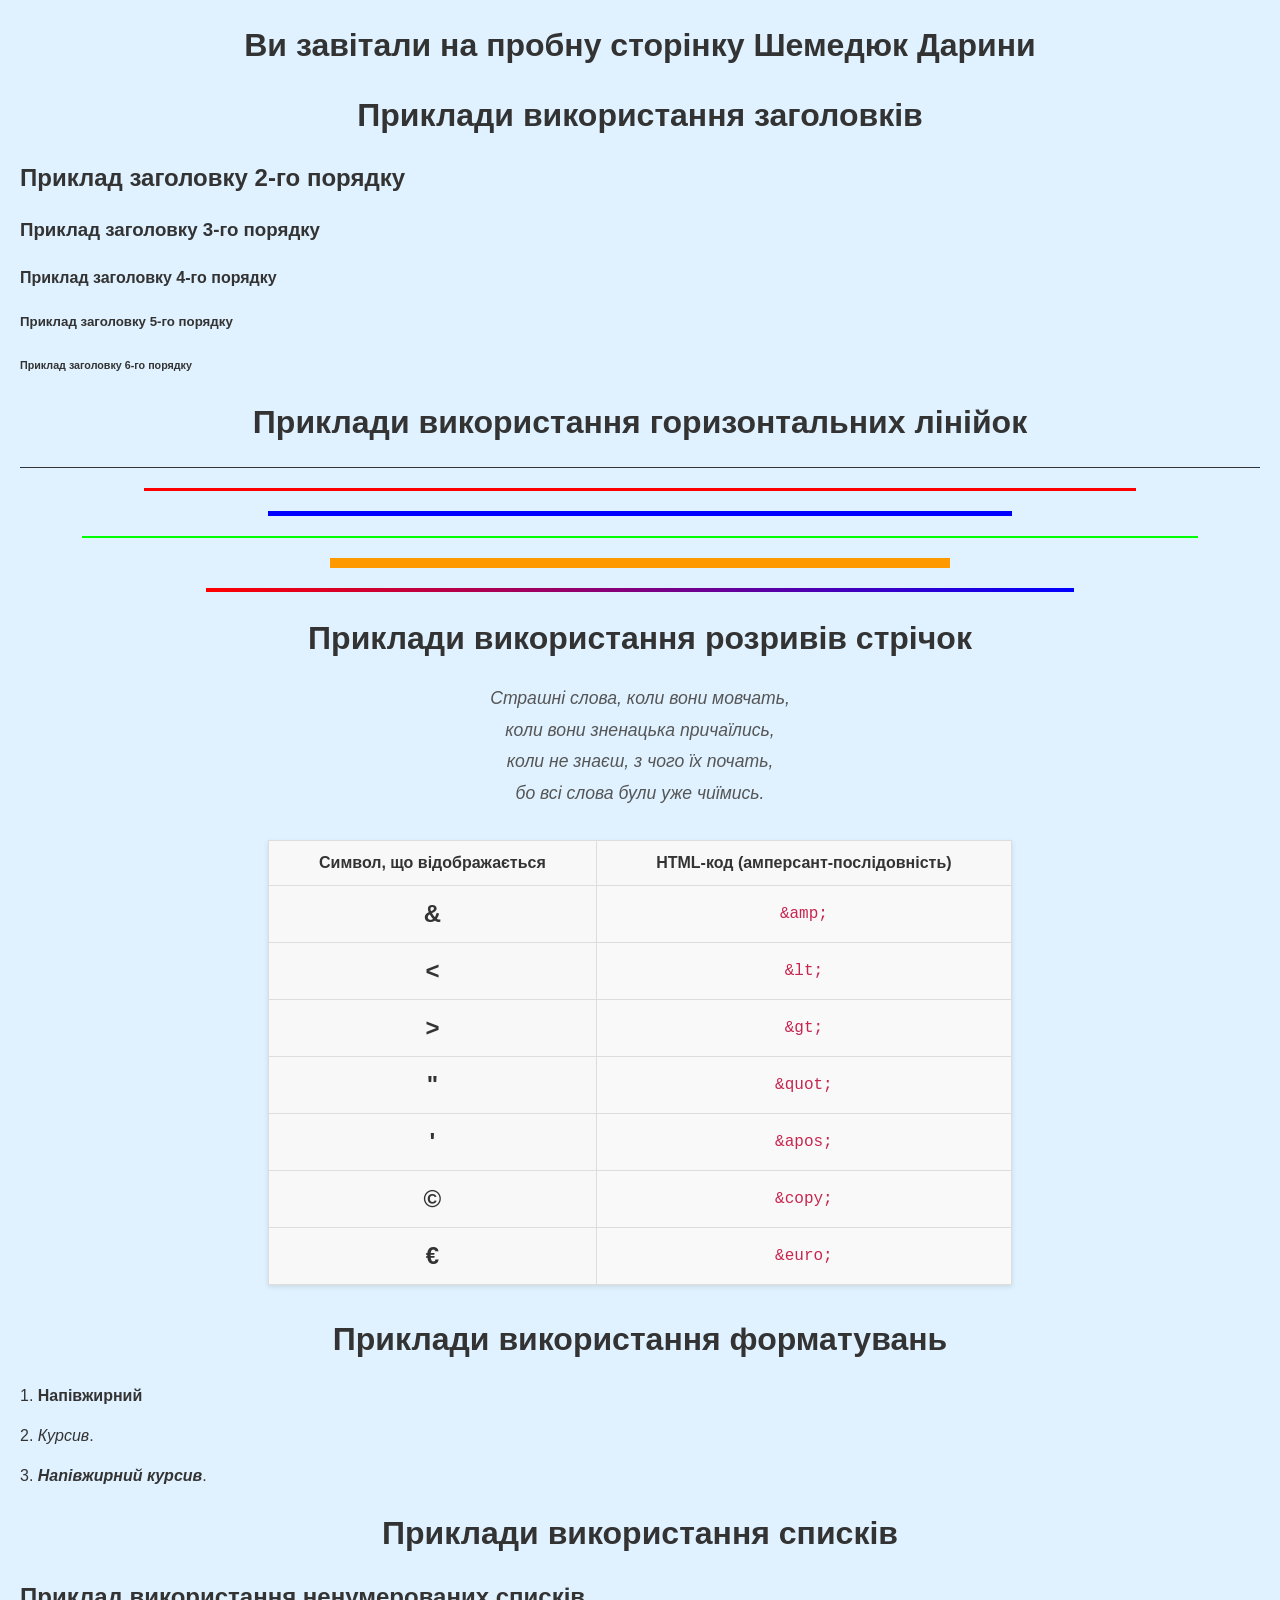
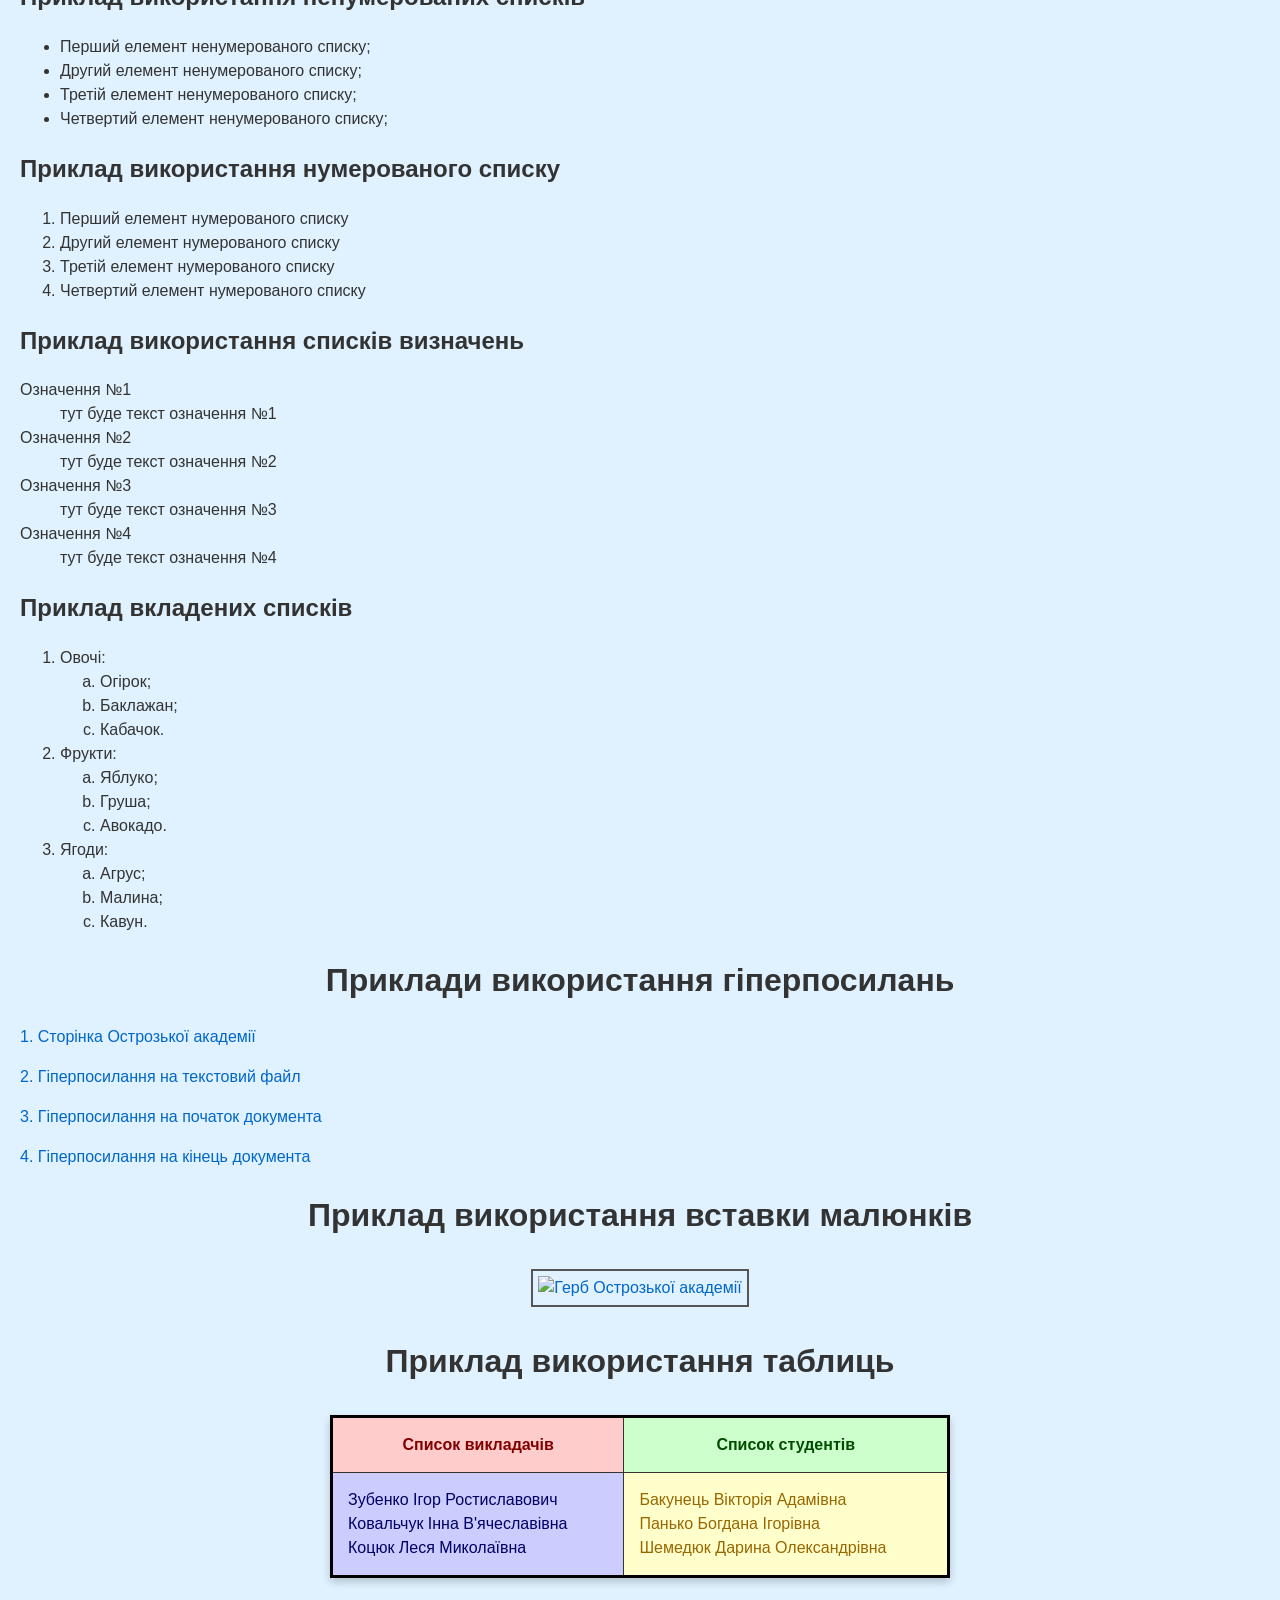
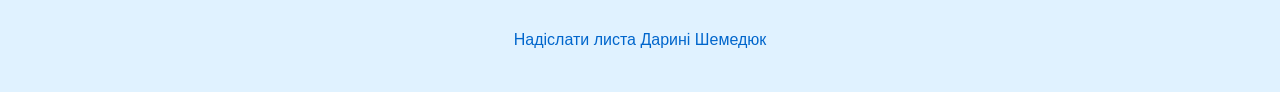
==== commit f644b4fc: "fix:зміна кольору заднього фону та виправлення помилок в тексті" ====
--- a/Лабораторна 3/index.html
+++ b/Лабораторна 3/index.html
@@ -10,7 +10,7 @@
       font-family: Arial, sans-serif;
       margin: 20px;
       line-height: 1.5;
-      background-color: #f7f7e8;
+      background-color: #e0f2ff;
       color: #333333;
     }
     h1 {
@@ -146,6 +146,8 @@
   </style>
 </head>
 <body>
+<a id="top_of_page"></a>
+
 <h1>Ви завітали на пробну сторінку Шемедюк Дарини</h1>
 
 <h1>Приклади використання заголовків</h1>
@@ -279,22 +281,13 @@
 
 <h1>Приклади використання гіперпосилань</h1>
 
-<p><a href="https://www.oa.edu.ua/" target="_blank">1. Сторінка Острозької академії (відкриється в новому вікні)</a></p>
+<p><a href="https://www.oa.edu.ua/" target="_blank">1. Сторінка Острозької академії</a></p>
 
 <p><a href="text_file.txt">2. Гіперпосилання на текстовий файл</a></p>
 
 <p><a href="#top_of_page">3. Гіперпосилання на початок документа</a></p>
 
 <p><a href="#bottom_of_page">4. Гіперпосилання на кінець документа</a></p>
-
-<p class="mail-link-container" style="text-align: center; margin-top: 50px; padding-bottom: 20px;">
-  <a href="mailto:daryna.shemediuk@oa.edu.ua?Subject=Питання_щодо_завдання"
-     title="клацніть тут, щоб написати мені листа">
-    Надіслати листа Дарині Шемедюк
-  </a>
-</p>
-
-<a id="bottom_of_page"></a>
 
 <h1>Приклад використання вставки малюнків</h1>
 
@@ -328,5 +321,13 @@
     </td>
   </tr>
 </table>
+<p class="mail-link-container" style="text-align: center; margin-top: 50px; padding-bottom: 20px;">
+  <a href="mailto:daryna.shemediuk@oa.edu.ua"
+     title="клацніть тут, щоб написати мені листа">
+    Надіслати листа Дарині Шемедюк
+  </a>
+</p>
+
+<a id="bottom_of_page"></a>
 </body>
 </html>
